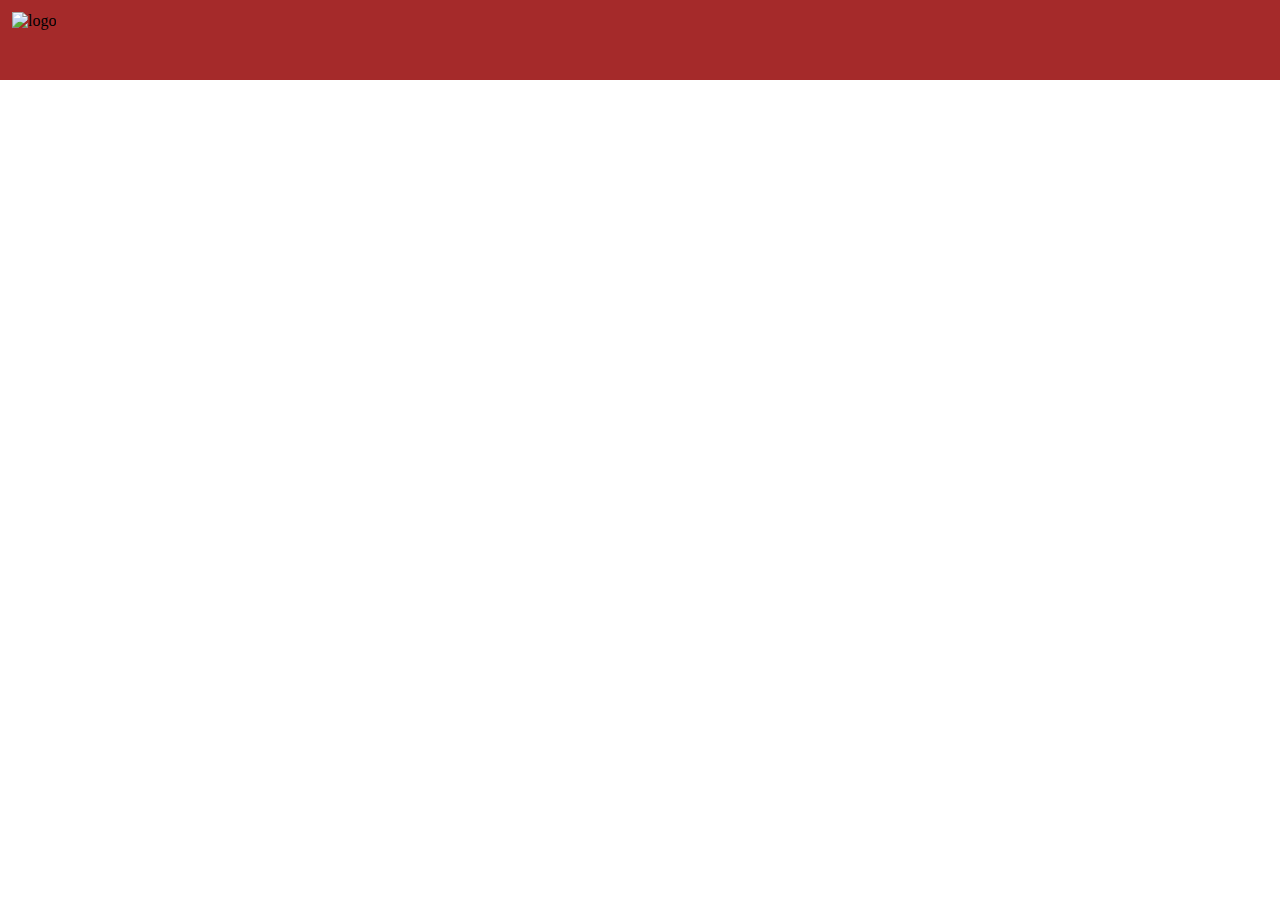
==== index.html @ 13179fc9 "My first commit of the project" ====
<!DOCTYPE html>
<html lang="en">

<head>
    <meta charset="UTF-8">
    <meta name="viewport" content="width=device-width, initial-scale=1.0">
    <title>Platzi Video</title>
    <link rel="stylesheet" href="./css/desktop.css">
</head>

<body>
    <header>
        <img src="https://raw.githubusercontent.com/platzi/PlatziVideo/feature/react/src/assets/static/logo-platzi-video-BW2.png" alt="logo">
    </header>
</body>

</html>
---- css/desktop.css ----
* {
    margin: 0;
    padding: 0;
    box-sizing: border-box;
}

header {
    width: 100%;
    height: 80px;
    background: brown;
}

header img {
    height: 100%;
    padding: 12px;
}
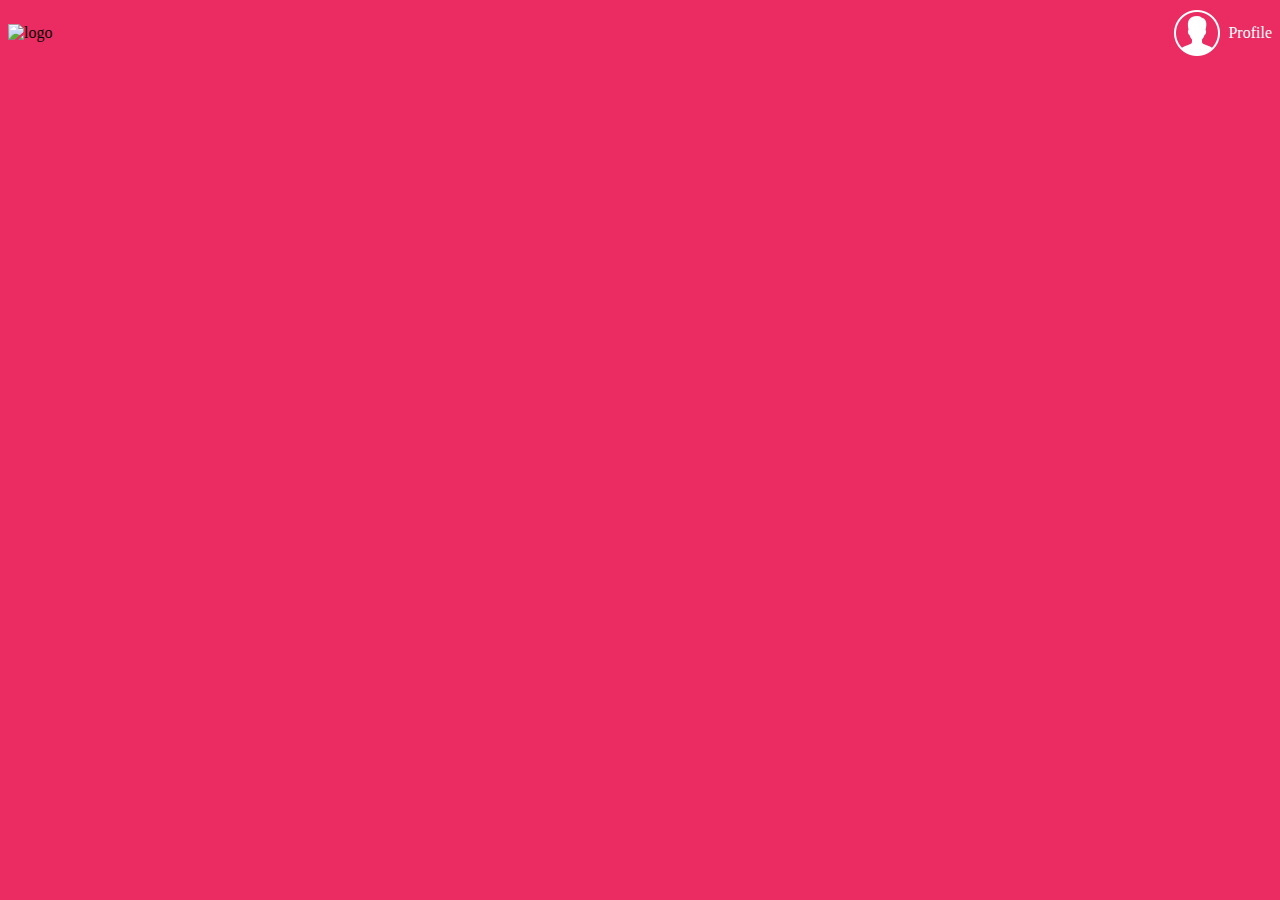
==== commit bfb8b932: "Header is created" ====
--- a/index.html
+++ b/index.html
@@ -9,8 +9,18 @@
 </head>
 
 <body>
-    <header>
-        <img src="https://raw.githubusercontent.com/platzi/PlatziVideo/feature/react/src/assets/static/logo-platzi-video-BW2.png" alt="logo">
+    <header class="header">
+        <img class="header__img" src="https://raw.githubusercontent.com/platzi/PlatziVideo/feature/react/src/assets/static/logo-platzi-video-BW2.png" alt="logo">
+        <div class="header__menu">
+            <div class="header__menu--profile">
+                <img src="./img/user-icon.png" alt="profile picture">
+                <span>Profile</span>
+            </div>
+            <ul class="header__menu--options">
+                <li><a href="#">Cuenta</a></li>
+                <li><a href="#">Cerrar sesion</a></li>
+            </ul>
+        </div>
     </header>
 </body>
 
--- a/css/desktop.css
+++ b/css/desktop.css
@@ -4,13 +4,66 @@
     box-sizing: border-box;
 }
 
-header {
-    width: 100%;
-    height: 80px;
-    background: brown;
+body {
+    background: #ea2c62;
 }
 
-header img {
+
+/*HEADER*/
+
+.header {
+    width: 100%;
+    height: auto;
+    padding: 8px;
+    display: flex;
+    justify-content: space-between;
+    align-items: center;
+}
+
+.header__img {
+    width: 190px;
+}
+
+.header__menu {
+    position: relative;
     height: 100%;
-    padding: 12px;
+}
+
+.header__menu:hover .header__menu--options,
+.header__menu--options:hover {
+    display: block;
+}
+
+.header__menu--profile {
+    height: 100%;
+    display: flex;
+    align-items: center;
+    cursor: pointer;
+}
+
+.header__menu--profile>* {
+    margin-left: 6px;
+}
+
+.header__menu--profile span {
+    color: #fff;
+}
+
+.header__menu--options {
+    height: 54px;
+    display: none;
+    list-style: none;
+    text-align: right;
+    position: absolute;
+    bottom: -54px;
+    right: 0;
+}
+
+.header__menu--options li {
+    margin-top: 6px;
+}
+
+.header__menu--options li a {
+    text-decoration: none;
+    color: #fff;
 }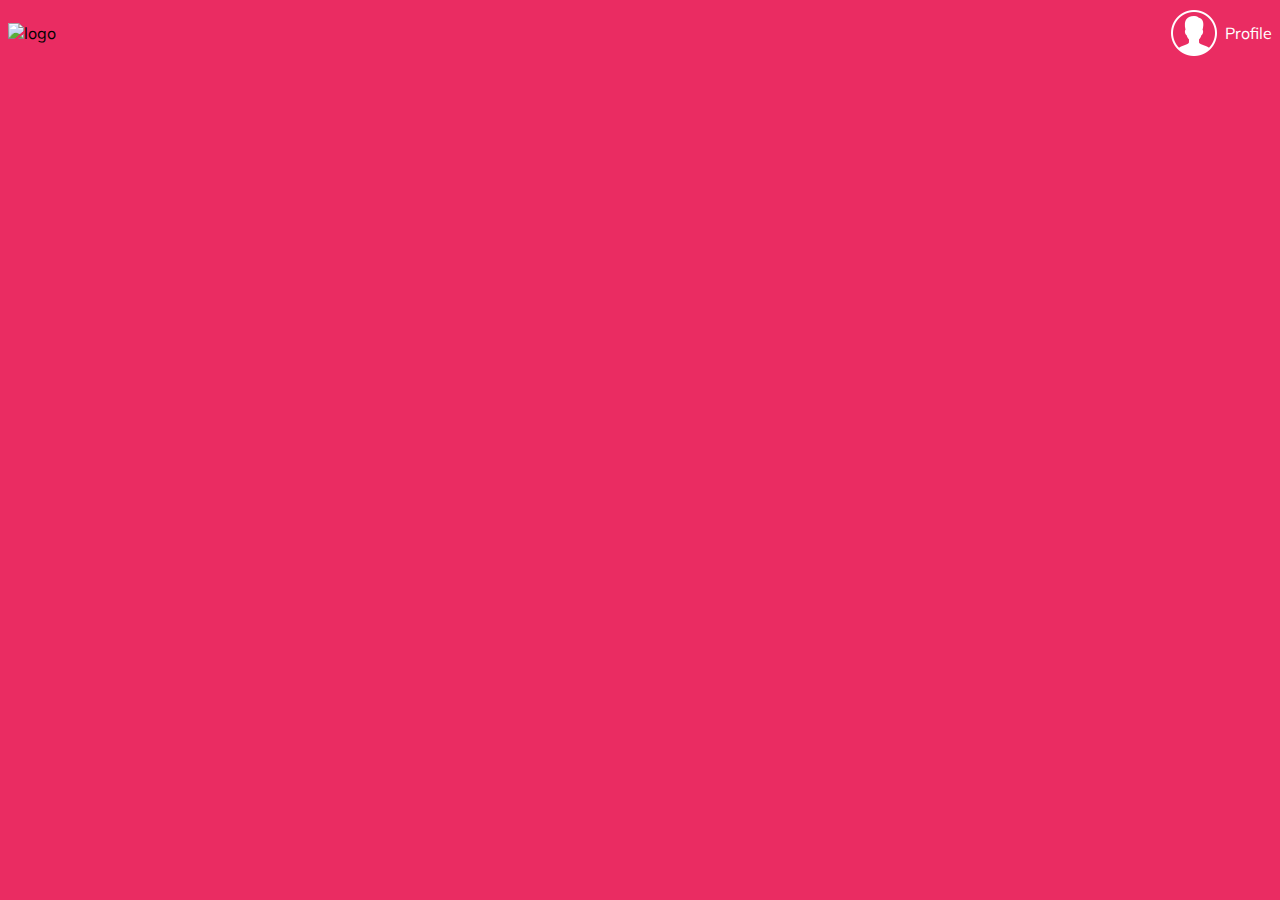
==== commit 0e160c86: "add font family Mulish to the project" ====
--- a/index.html
+++ b/index.html
@@ -6,6 +6,8 @@
     <meta name="viewport" content="width=device-width, initial-scale=1.0">
     <title>Platzi Video</title>
     <link rel="stylesheet" href="./css/desktop.css">
+    <link rel="preconnect" href="https://fonts.gstatic.com">
+    <link href="https://fonts.googleapis.com/css2?family=Mulish:wght@200;300;400;600;700;900&display=swap" rel="stylesheet">
 </head>
 
 <body>
--- a/css/desktop.css
+++ b/css/desktop.css
@@ -6,6 +6,7 @@
 
 body {
     background: #ea2c62;
+    font-family: 'Mulish', sans-serif;
 }
 
 
@@ -66,4 +67,8 @@
 .header__menu--options li a {
     text-decoration: none;
     color: #fff;
+}
+
+.header__menu--options li a:hover {
+    font-weight: bold;
 }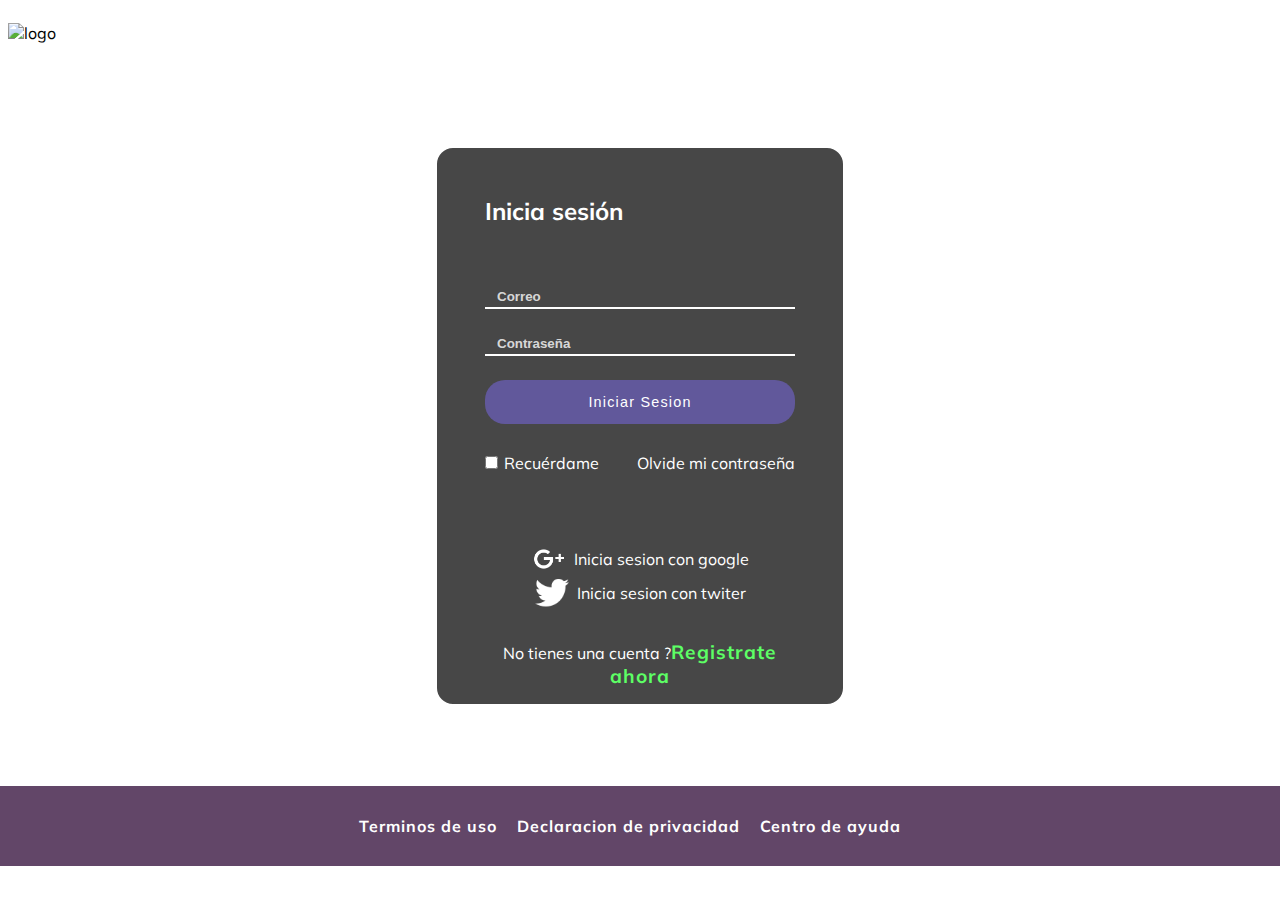
==== commit 2cc0443c: "new background, add login form, ready footer" ====
--- a/index.html
+++ b/index.html
@@ -24,6 +24,39 @@
             </ul>
         </div>
     </header>
+
+    <!-- <section class="search-container">
+        <h2 class="search__title">¿Qué quieres ver hoy?</h2>
+        <input class="search__input" type="text" placeholder="Buscar...">
+    </section> -->
+
+    <section class="login">
+        <section class="login__container">
+            <h2 class="login__tittle">Inicia sesión</h2>
+            <form action="" class="login__form">
+                <input class="input" type="text" placeholder="Correo">
+                <input class="input" type="password" placeholder="Contraseña">
+                <button class="login__button" type="button">Iniciar Sesion</button>
+                <div class="login__form--remember-me">
+                    <label>
+                        <input type="checkbox" id="user-remember" name="user-remember" value="Bike">Recuérdame
+                    </label>
+                    <a href="/">Olvide mi contraseña</a>
+                </div>
+            </form>
+            <section class="login__container--social-media">
+                <p class="social-media-info"><span class="social-media-icon icon-google"></span>Inicia sesion con google</p>
+                <p class="social-media-info"><span class="social-media-icon icon-twiter"></span>Inicia sesion con twiter</p>
+            </section>
+            <p class="login__container--acount">No tienes una cuenta ?<a href="#">Registrate ahora</a></p>
+        </section>
+    </section>
+    <footer class="footer">
+        <a href="#">Terminos de uso</a>
+        <a href="#">Declaracion de privacidad</a>
+        <a href="#">Centro de ayuda</a>
+    </footer>
+
 </body>
 
 </html>--- a/css/desktop.css
+++ b/css/desktop.css
@@ -4,21 +4,27 @@
     box-sizing: border-box;
 }
 
+*:focus {
+    outline: none;
+}
+
 body {
-    background: #ea2c62;
     font-family: 'Mulish', sans-serif;
+    background-image: url('https://images.pexels.com/photos/2418664/pexels-photo-2418664.jpeg?auto=compress&cs=tinysrgb&dpr=2&h=650&w=940');
+    background-size: cover;
+    background-repeat: no-repeat;
 }
 
 
 /*HEADER*/
 
 .header {
-    width: 100%;
+    align-items: center;
+    display: flex;
     height: auto;
+    justify-content: space-between;
     padding: 8px;
-    display: flex;
-    justify-content: space-between;
-    align-items: center;
+    width: 100%;
 }
 
 .header__img {
@@ -36,10 +42,10 @@
 }
 
 .header__menu--profile {
+    align-items: center;
+    cursor: pointer;
+    display: flex;
     height: 100%;
-    display: flex;
-    align-items: center;
-    cursor: pointer;
 }
 
 .header__menu--profile>* {
@@ -51,13 +57,13 @@
 }
 
 .header__menu--options {
+    bottom: -54px;
+    display: none;
     height: 54px;
-    display: none;
     list-style: none;
+    position: absolute;
+    right: 0;
     text-align: right;
-    position: absolute;
-    bottom: -54px;
-    right: 0;
 }
 
 .header__menu--options li {
@@ -71,4 +77,207 @@
 
 .header__menu--options li a:hover {
     font-weight: bold;
+    text-decoration: underline;
+}
+
+
+/*SEARCH*/
+
+
+/* .search-container {
+    margin: 0 auto;
+    padding: 80px 0px;
+    text-align: center;
+    width: 60%;
+}
+
+.search-container>* {
+    margin-bottom: 16px;
+}
+
+.search-container .search__title {
+    font-size: 1.8rem;
+    color: #fff;
+}
+
+.search-container .search__input {
+    background-image: url(../img/icons8-search-24.png);
+    background-position-x: 98%;
+    background-position-y: center;
+    background-repeat: no-repeat;
+    background-size: 24px;
+    background: #400082;
+    border-radius: 16px;
+    border: 2px solid #fff;
+    padding: 10px 18px;
+    width: 100%;
+}
+
+.search-container .search__input:focus {
+    background: #fff;
+    color: #000;
+}
+
+.search-container .search__input::placeholder {
+    color: rgb(197, 197, 197);
+} */
+
+
+/*LOGIN*/
+
+.login {
+    width: 100%;
+    min-height: calc(100vh - 200px);
+    padding: 80px 0px;
+}
+
+.login__container {
+    width: 410px;
+    height: 560px;
+    border: 2px solid white;
+    margin: 0 auto;
+    border-radius: 18px;
+    padding: 48px;
+    background: rgb(0 0 0 / 72%);
+    display: flex;
+    flex-direction: column;
+    justify-content: space-around;
+}
+
+.login .login__tittle {
+    color: #fff;
+    margin-bottom: 60px;
+}
+
+.login__form {
+    color: #fff;
+    margin-bottom: 40px;
+}
+
+.login__form>* {
+    margin-bottom: 24px;
+}
+
+.login__container .input {
+    width: 100%;
+    display: block;
+    background: none;
+    border: none;
+    border-bottom: 2px solid white;
+    padding: 3px 12px;
+}
+
+.login__form .login__button {
+    width: 100%;
+    padding: 14px;
+    background: #7c6af080;
+    border: none;
+    border-radius: 20px;
+    color: #fff;
+    cursor: pointer;
+    font-size: .9rem;
+    letter-spacing: 1.2px;
+}
+
+.login__form .login__button:hover {
+    background: #59016c;
+}
+
+.login__container input::placeholder {
+    color: rgba(255, 255, 255, .8);
+    font-weight: bold;
+}
+
+.login__form--remember-me {
+    height: 30px;
+    display: flex;
+    justify-content: space-between;
+    align-items: center;
+}
+
+.login__form--remember-me a {
+    text-decoration: none;
+    color: #fff;
+}
+
+.login__form--remember-me a:hover {
+    text-decoration: underline;
+}
+
+.login__form--remember-me label input {
+    margin-right: 6px;
+}
+
+.login__container--social-media {
+    margin-bottom: 30px;
+}
+
+.login__container--social-media .social-media-icon {
+    display: inline-block;
+    width: 34px;
+    height: 34px;
+    background-size: cover;
+    background-repeat: no-repeat;
+    background-position: center;
+}
+
+.icon-google {
+    background-image: url('../img/icons8-google-plus-64.png');
+}
+
+.icon-twiter {
+    background-image: url('../img/icons8-twitter-48.png');
+}
+
+.social-media-info {
+    display: flex;
+    align-items: center;
+    justify-content: center;
+    color: #fff;
+}
+
+.social-media-info span {
+    margin-right: 8px;
+}
+
+.login__container--acount {
+    color: #fff;
+    text-align: center;
+}
+
+.login__container--acount a {
+    text-decoration: none;
+    color: #5dff65;
+    font-size: 1.2rem;
+    font-weight: bold;
+    letter-spacing: 1px;
+}
+
+.login__container--acount a:hover {
+    text-decoration: underline;
+}
+
+
+/*footer*/
+
+.footer {
+    background: rgb(40 2 48 / 73%);
+    height: 80px;
+    display: flex;
+    justify-content: center;
+    padding: 20px;
+    align-items: center;
+}
+
+.footer a {
+    text-decoration: none;
+    font-size: 1rem;
+    color: #fff;
+    font-weight: bold;
+    letter-spacing: 1px;
+    margin-right: 20px;
+}
+
+.footer a:hover {
+    color: #00c9ff;
 }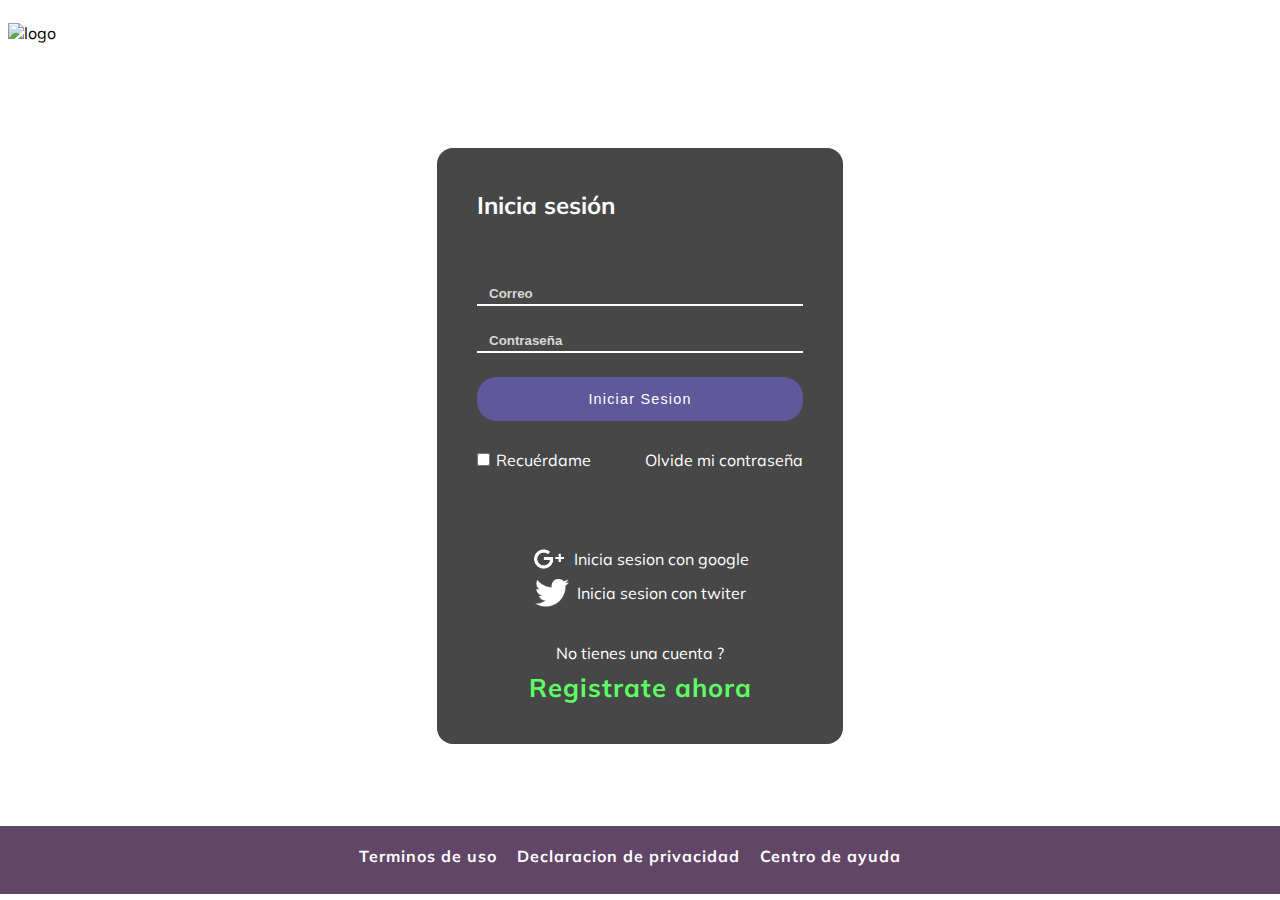
==== commit f35d36cd: "media queries to responsive design in login and register" ====
--- a/index.html
+++ b/index.html
@@ -48,7 +48,11 @@
                 <p class="social-media-info"><span class="social-media-icon icon-google"></span>Inicia sesion con google</p>
                 <p class="social-media-info"><span class="social-media-icon icon-twiter"></span>Inicia sesion con twiter</p>
             </section>
-            <p class="login__container--acount">No tienes una cuenta ?<a href="#">Registrate ahora</a></p>
+            <div class="login-account">
+                <p class="login__container--acount">No tienes una cuenta ?</p>
+                <a href="register.html">Registrate ahora</a>
+            </div>
+
         </section>
     </section>
     <footer class="footer">
--- a/css/desktop.css
+++ b/css/desktop.css
@@ -133,11 +133,11 @@
 
 .login__container {
     width: 410px;
-    height: 560px;
+    height: 600px;
     border: 2px solid white;
     margin: 0 auto;
     border-radius: 18px;
-    padding: 48px;
+    padding: 40px;
     background: rgb(0 0 0 / 72%);
     display: flex;
     flex-direction: column;
@@ -193,6 +193,7 @@
     display: flex;
     justify-content: space-between;
     align-items: center;
+    flex-wrap: wrap;
 }
 
 .login__form--remember-me a {
@@ -245,15 +246,22 @@
     text-align: center;
 }
 
-.login__container--acount a {
+.login-account {
+    display: flex;
+    flex-direction: column;
+    align-items: center;
+}
+
+.login-account a {
     text-decoration: none;
     color: #5dff65;
-    font-size: 1.2rem;
+    font-size: 1.6rem;
     font-weight: bold;
     letter-spacing: 1px;
-}
-
-.login__container--acount a:hover {
+    margin-top: 8px;
+}
+
+.login-account a:hover {
     text-decoration: underline;
 }
 
@@ -262,11 +270,13 @@
 
 .footer {
     background: rgb(40 2 48 / 73%);
-    height: 80px;
+    /* height: 80px; */
+    height: auto;
     display: flex;
     justify-content: center;
     padding: 20px;
     align-items: center;
+    flex-wrap: wrap;
 }
 
 .footer a {
@@ -276,8 +286,29 @@
     font-weight: bold;
     letter-spacing: 1px;
     margin-right: 20px;
+    margin-bottom: 8px;
 }
 
 .footer a:hover {
     color: #00c9ff;
+}
+
+
+/*MEDIA QUERIES*/
+
+@media (max-width:600px) {
+    .login__container {
+        width: 100%;
+        background: transparent;
+        border: none;
+    }
+    .social-media-info {
+        justify-content: flex-start;
+    }
+    .login__form--remember-me {
+        justify-content: center;
+    }
+    .footer {
+        justify-content: flex-start;
+    }
 }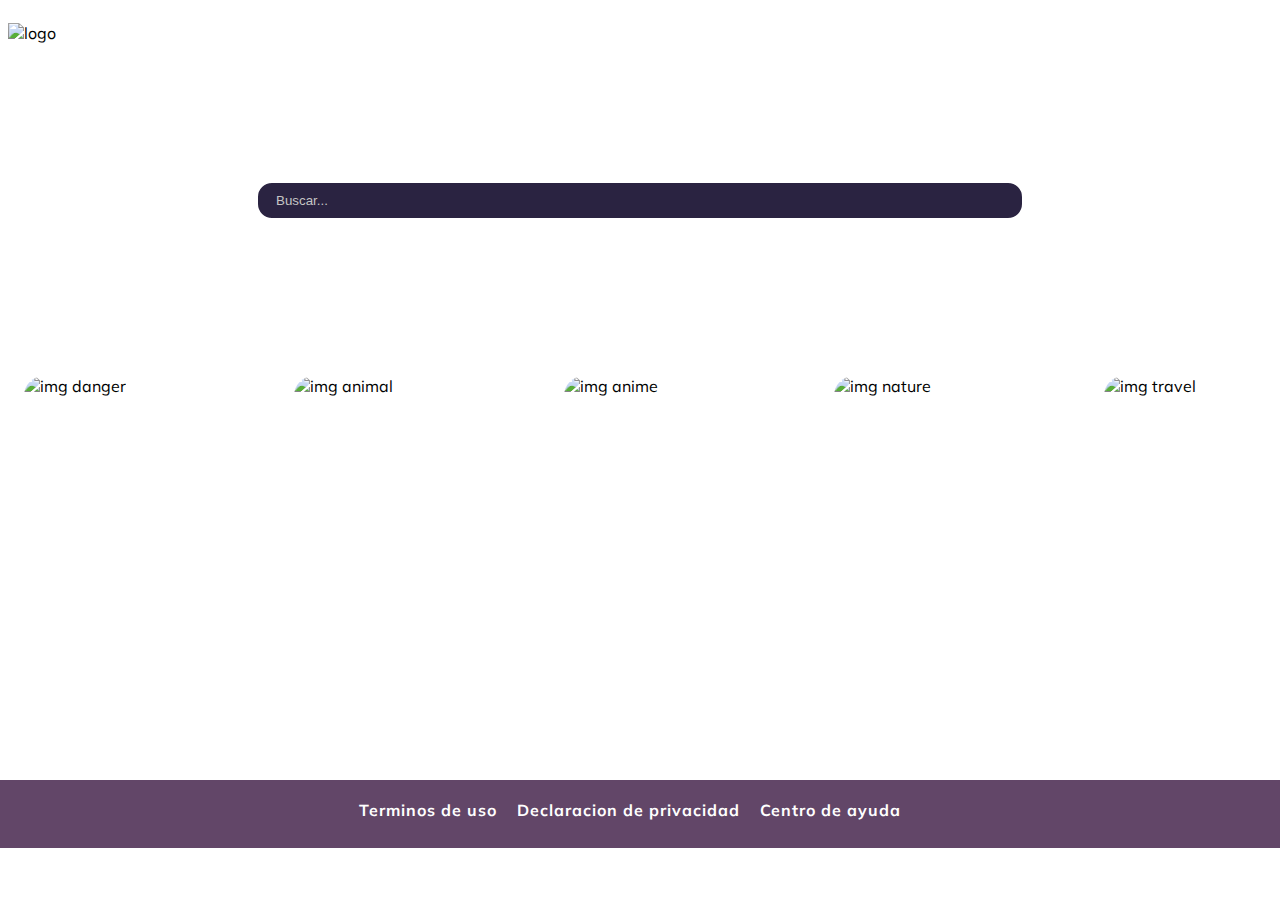
==== commit 52332fc6: "add component carousel" ====
--- a/index.html
+++ b/index.html
@@ -25,36 +25,108 @@
         </div>
     </header>
 
-    <!-- <section class="search-container">
+    <section class="search-container">
         <h2 class="search__title">¿Qué quieres ver hoy?</h2>
         <input class="search__input" type="text" placeholder="Buscar...">
-    </section> -->
+    </section>
 
-    <section class="login">
-        <section class="login__container">
-            <h2 class="login__tittle">Inicia sesión</h2>
-            <form action="" class="login__form">
-                <input class="input" type="text" placeholder="Correo">
-                <input class="input" type="password" placeholder="Contraseña">
-                <button class="login__button" type="button">Iniciar Sesion</button>
-                <div class="login__form--remember-me">
-                    <label>
-                        <input type="checkbox" id="user-remember" name="user-remember" value="Bike">Recuérdame
-                    </label>
-                    <a href="/">Olvide mi contraseña</a>
+    <h2 class="categories-list">Mi lista</h2>
+
+    <section class="carousel">
+        <div class="carousel__container">
+            <div class="carousel-card">
+                <img src="https://source.unsplash.com/random?danger" alt="img danger">
+                <div class="carousel-details">
+                    <div class="keloke">
+                        <figure class="carouse-images-container">
+                            <img src="https://raw.githubusercontent.com/teffcode/Platzi-Frontend-Dev/master/assets/play-icon.png" alt="play">
+                            <img src="https://raw.githubusercontent.com/teffcode/Platzi-Frontend-Dev/master/assets/plus-icon.png" alt="plus">
+                        </figure>
+                        <p>Title</p>
+                        <p>Description</p>
+                    </div>
                 </div>
-            </form>
-            <section class="login__container--social-media">
-                <p class="social-media-info"><span class="social-media-icon icon-google"></span>Inicia sesion con google</p>
-                <p class="social-media-info"><span class="social-media-icon icon-twiter"></span>Inicia sesion con twiter</p>
-            </section>
-            <div class="login-account">
-                <p class="login__container--acount">No tienes una cuenta ?</p>
-                <a href="register.html">Registrate ahora</a>
             </div>
+            <div class="carousel-card">
+                <img src="https://source.unsplash.com/random?animal" alt="img animal">
+                <div class="carousel-details">
+                    <figure class="carouse-images-container">
+                        <img src="https://raw.githubusercontent.com/teffcode/Platzi-Frontend-Dev/master/assets/play-icon.png" alt="play">
+                        <img src="https://raw.githubusercontent.com/teffcode/Platzi-Frontend-Dev/master/assets/plus-icon.png" alt="plus">
+                    </figure>
+                    <p>Title</p>
+                    <p>Description</p>
+                </div>
+            </div>
+            <div class="carousel-card">
+                <img src="https://source.unsplash.com/random?movie" alt="img anime">
+                <div class="carousel-details">
+                    <figure class="carouse-images-container">
+                        <img src="https://raw.githubusercontent.com/teffcode/Platzi-Frontend-Dev/master/assets/play-icon.png" alt="play">
+                        <img src="https://raw.githubusercontent.com/teffcode/Platzi-Frontend-Dev/master/assets/plus-icon.png" alt="plus">
+                    </figure>
+                    <p>Title</p>
+                    <p>Description</p>
+                </div>
+            </div>
+            <div class="carousel-card">
+                <img src="https://source.unsplash.com/random?nature" alt="img nature">
+                <div class="carousel-details">
+                    <figure class="carouse-images-container">
+                        <img src="https://raw.githubusercontent.com/teffcode/Platzi-Frontend-Dev/master/assets/play-icon.png" alt="play">
+                        <img src="https://raw.githubusercontent.com/teffcode/Platzi-Frontend-Dev/master/assets/plus-icon.png" alt="plus">
+                    </figure>
+                    <p>Title</p>
+                    <p>Description</p>
+                </div>
+            </div>
+            <div class="carousel-card">
+                <img src="https://source.unsplash.com/random?soccer" alt="img travel">
+                <div class="carousel-details">
+                    <figure class="carouse-images-container">
+                        <img src="https://raw.githubusercontent.com/teffcode/Platzi-Frontend-Dev/master/assets/play-icon.png" alt="play">
+                        <img src="https://raw.githubusercontent.com/teffcode/Platzi-Frontend-Dev/master/assets/plus-icon.png" alt="plus">
+                    </figure>
+                    <p>Title</p>
+                    <p>Description</p>
+                </div>
+            </div>
+            <div class="carousel-card">
+                <img src="https://source.unsplash.com/random?food" alt="img food">
+                <div class="carousel-details">
+                    <figure class="carouse-images-container">
+                        <img src="https://raw.githubusercontent.com/teffcode/Platzi-Frontend-Dev/master/assets/play-icon.png" alt="play">
+                        <img src="https://raw.githubusercontent.com/teffcode/Platzi-Frontend-Dev/master/assets/plus-icon.png" alt="plus">
+                    </figure>
+                    <p>Title</p>
+                    <p>Description</p>
+                </div>
+            </div>
+            <div class="carousel-card">
+                <img src="https://source.unsplash.com/random?sports" alt="img sports">
+                <div class="carousel-details">
+                    <figure class="carouse-images-container">
+                        <img src="https://raw.githubusercontent.com/teffcode/Platzi-Frontend-Dev/master/assets/play-icon.png" alt="play">
+                        <img src="https://raw.githubusercontent.com/teffcode/Platzi-Frontend-Dev/master/assets/plus-icon.png" alt="plus">
+                    </figure>
+                    <p>Title</p>
+                    <p>Description</p>
+                </div>
+            </div>
+            <div class="carousel-card">
+                <img src="https://source.unsplash.com/random?rain" alt="img rain">
+                <div class="carousel-details">
+                    <figure class="carouse-images-container">
+                        <img src="https://raw.githubusercontent.com/teffcode/Platzi-Frontend-Dev/master/assets/play-icon.png" alt="play">
+                        <img src="https://raw.githubusercontent.com/teffcode/Platzi-Frontend-Dev/master/assets/plus-icon.png" alt="plus">
+                    </figure>
+                    <p>Title</p>
+                    <p>Description</p>
+                </div>
+            </div>
+        </div>
+    </section>
 
-        </section>
-    </section>
     <footer class="footer">
         <a href="#">Terminos de uso</a>
         <a href="#">Declaracion de privacidad</a>
--- a/css/desktop.css
+++ b/css/desktop.css
@@ -11,7 +11,7 @@
 body {
     font-family: 'Mulish', sans-serif;
     background-image: url('https://images.pexels.com/photos/2418664/pexels-photo-2418664.jpeg?auto=compress&cs=tinysrgb&dpr=2&h=650&w=940');
-    background-size: cover;
+    /* background-size: cover; */
     background-repeat: no-repeat;
 }
 
@@ -83,10 +83,9 @@
 
 /*SEARCH*/
 
-
-/* .search-container {
+.search-container {
     margin: 0 auto;
-    padding: 80px 0px;
+    padding: 50px 0px;
     text-align: center;
     width: 60%;
 }
@@ -96,7 +95,7 @@
 }
 
 .search-container .search__title {
-    font-size: 1.8rem;
+    font-size: 2.4rem;
     color: #fff;
 }
 
@@ -106,7 +105,7 @@
     background-position-y: center;
     background-repeat: no-repeat;
     background-size: 24px;
-    background: #400082;
+    background: #2a2341;
     border-radius: 16px;
     border: 2px solid #fff;
     padding: 10px 18px;
@@ -120,7 +119,7 @@
 
 .search-container .search__input::placeholder {
     color: rgb(197, 197, 197);
-} */
+}
 
 
 /*LOGIN*/
@@ -266,17 +265,108 @@
 }
 
 
-/*footer*/
+/*CAROUSEL*/
+
+.carousel {
+    overflow-x: scroll;
+    position: relative;
+    width: 100%;
+    height: auto;
+}
+
+.carousel::-webkit-scrollbar {
+    height: 16px;
+    margin-bottom: 80px;
+}
+
+.carousel::-webkit-scrollbar-thumb {
+    /*Thumb es basicamente la barrita*/
+    background: rgba(0, 0, 0, .7);
+    border-radius: 8px;
+}
+
+.carousel__container {
+    white-space: nowrap;
+    padding: 60px 24px;
+}
+
+.carousel-card {
+    border-radius: 20px;
+    cursor: pointer;
+    display: inline-block;
+    height: 300px;
+    margin-right: 16px;
+    overflow: hidden;
+    position: relative;
+    transform-origin: center left;
+    transition: 450ms all;
+    width: 250px;
+}
+
+.carousel-details {
+    background: linear-gradient(180deg, rgba(0, 0, 0, 0.3) 50%, rgba(8, 3, 10, 1) 94%);
+    bottom: 0;
+    display: none;
+    left: 0;
+    opacity: 0;
+    padding: 14px;
+    position: absolute;
+    right: 0;
+    top: 0;
+    transition: 450ms opacity;
+}
+
+.carousel-details p {
+    color: #fff;
+    font-size: 12px;
+}
+
+.carousel-card:hover .carousel-details {
+    display: flex;
+    flex-direction: column;
+    justify-content: flex-end;
+    opacity: 1;
+}
+
+.carousel-details .carouse-images-container img {
+    width: 40px;
+    height: 40px;
+    object-fit: cover;
+}
+
+.carousel-card img {
+    height: 100%;
+    object-fit: cover;
+    width: 100%;
+}
+
+.carousel-card:hover~.carousel-card {
+    /* transition: .3s; */
+    /*Se desplazan a la derecha (eje x) 100px, por lo general los valores son ejex ejey ejez*/
+    transform: translate3d(100px, 0, 0);
+}
+
+.carousel__container:hover .carousel-card:not(:hover) {
+    opacity: .3;
+}
+
+.carousel__container:hover .carousel-card:hover {
+    /* opacity: 1; */
+    transform: scale(1.4);
+}
+
+
+/*FOOTER*/
 
 .footer {
     background: rgb(40 2 48 / 73%);
-    /* height: 80px; */
     height: auto;
     display: flex;
     justify-content: center;
     padding: 20px;
     align-items: center;
     flex-wrap: wrap;
+    margin-top: 40px;
 }
 
 .footer a {
@@ -291,6 +381,11 @@
 
 .footer a:hover {
     color: #00c9ff;
+}
+
+.categories-list {
+    color: #fff;
+    margin-left: 40px;
 }
 
 
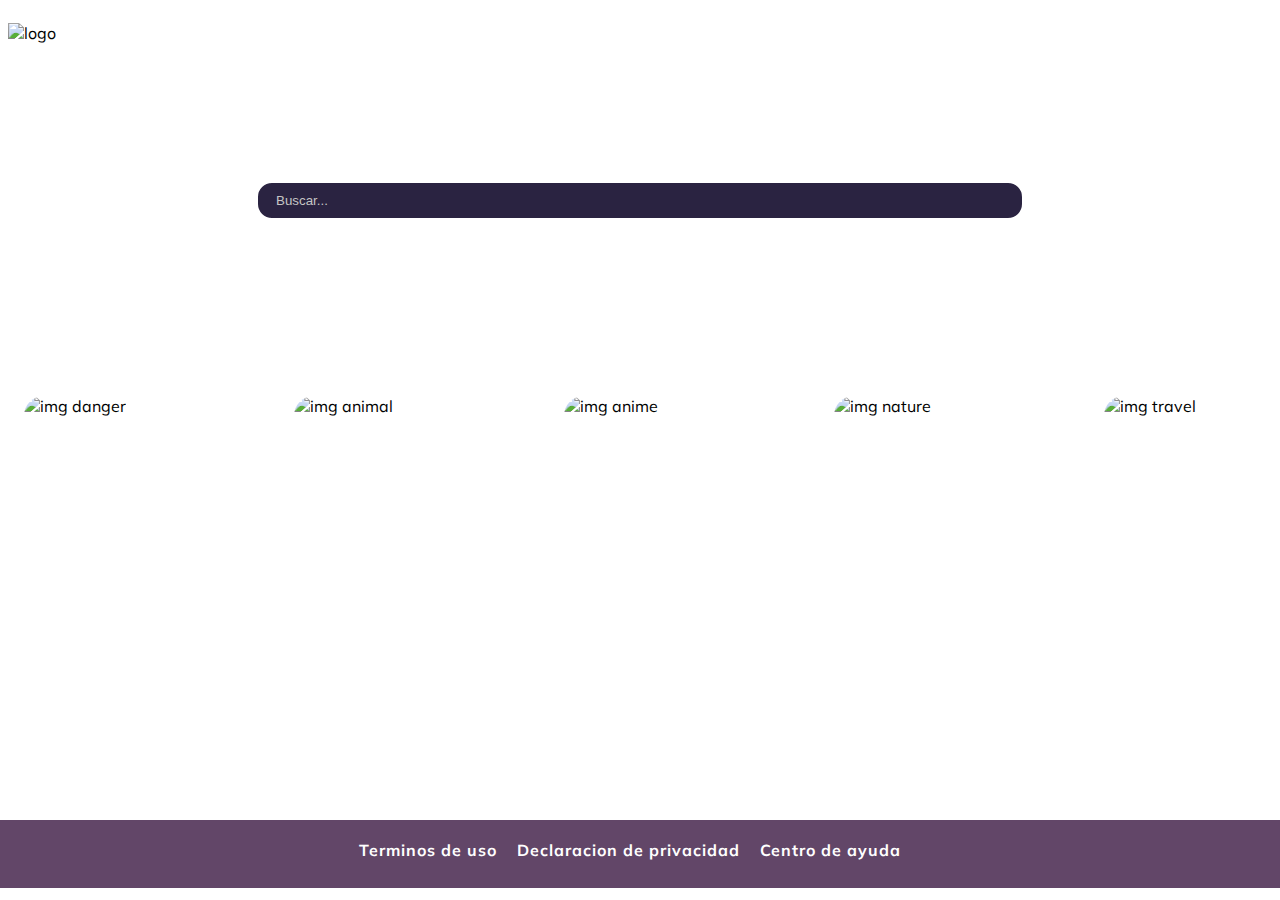
==== commit 6895d708: "add view not-found" ====
--- a/index.html
+++ b/index.html
@@ -127,6 +127,7 @@
         </div>
     </section>
 
+
     <footer class="footer">
         <a href="#">Terminos de uso</a>
         <a href="#">Declaracion de privacidad</a>
--- a/css/desktop.css
+++ b/css/desktop.css
@@ -287,7 +287,7 @@
 
 .carousel__container {
     white-space: nowrap;
-    padding: 60px 24px;
+    padding: 80px 24px;
 }
 
 .carousel-card {
@@ -389,6 +389,56 @@
 }
 
 
+/*NOT FOUND*/
+
+.not-found {
+    padding: 30px;
+    margin-top: 80px;
+    width: 100%;
+    display: flex;
+    flex-direction: column;
+    color: #fff;
+    align-items: center;
+}
+
+.not-found-code {
+    font-size: 4.2rem;
+    letter-spacing: 2px;
+    font-weight: bold;
+}
+
+.not-found-description {
+    font-size: 1.4rem;
+    letter-spacing: 2px;
+}
+
+
+/*ANIMATED CSS*/
+
+.animated {
+    animation-duration: 2.5s;
+    animation-fill-mode: both;
+    animation-iteration-count: infinite;
+}
+
+@keyframes pulse {
+    0% {
+        transform: scale(1);
+    }
+    50% {
+        transform: scale(1.1);
+    }
+    100% {
+        transform: scale(1);
+    }
+}
+
+.pulse {
+    animation-name: pulse;
+    animation-duration: 1s;
+}
+
+
 /*MEDIA QUERIES*/
 
 @media (max-width:600px) {
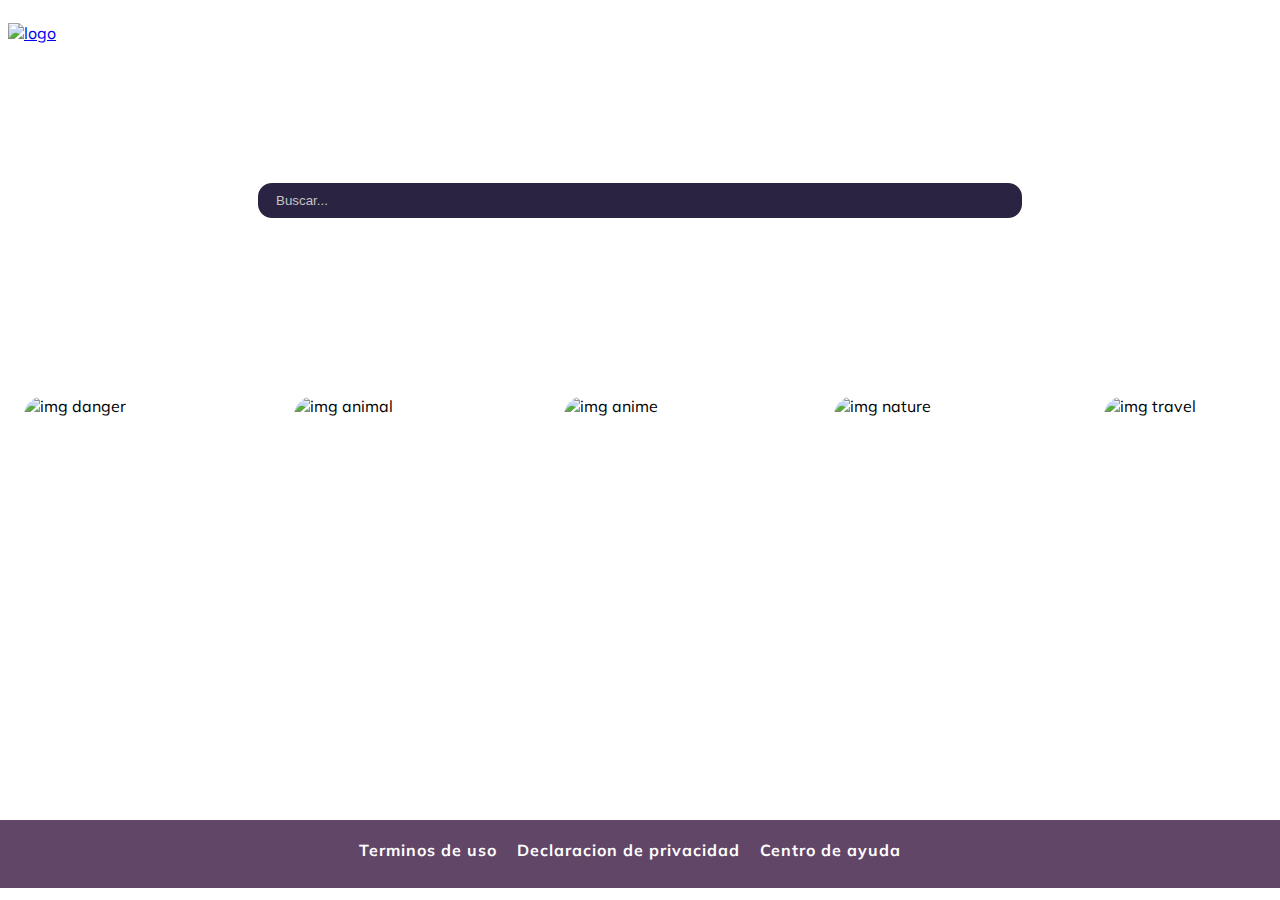
==== commit 91f47055: "implemented sass in the project" ====
--- a/index.html
+++ b/index.html
@@ -12,7 +12,7 @@
 
 <body>
     <header class="header">
-        <img class="header__img" src="https://raw.githubusercontent.com/platzi/PlatziVideo/feature/react/src/assets/static/logo-platzi-video-BW2.png" alt="logo">
+        <a href="index.html"> <img class="header__img" src="https://raw.githubusercontent.com/platzi/PlatziVideo/feature/react/src/assets/static/logo-platzi-video-BW2.png" alt="logo"></a>
         <div class="header__menu">
             <div class="header__menu--profile">
                 <img src="./img/user-icon.png" alt="profile picture">
@@ -21,6 +21,7 @@
             <ul class="header__menu--options">
                 <li><a href="#">Cuenta</a></li>
                 <li><a href="#">Cerrar sesion</a></li>
+                <li><a href="login.html">Iniciar sesion</a></li>
             </ul>
         </div>
     </header>
--- a/css/desktop.css
+++ b/css/desktop.css
@@ -1,459 +1,446 @@
 * {
-    margin: 0;
-    padding: 0;
-    box-sizing: border-box;
+  margin: 0;
+  padding: 0;
+  box-sizing: border-box;
 }
 
 *:focus {
-    outline: none;
+  outline: none;
 }
 
 body {
-    font-family: 'Mulish', sans-serif;
-    background-image: url('https://images.pexels.com/photos/2418664/pexels-photo-2418664.jpeg?auto=compress&cs=tinysrgb&dpr=2&h=650&w=940');
-    /* background-size: cover; */
-    background-repeat: no-repeat;
-}
-
+  font-family: "Mulish", sans-serif;
+  background-image: url("https://images.pexels.com/photos/2418664/pexels-photo-2418664.jpeg?auto=compress&cs=tinysrgb&dpr=2&h=650&w=940");
+  background-repeat: no-repeat;
+}
 
 /*HEADER*/
-
 .header {
-    align-items: center;
-    display: flex;
-    height: auto;
-    justify-content: space-between;
-    padding: 8px;
-    width: 100%;
+  align-items: center;
+  display: flex;
+  height: auto;
+  justify-content: space-between;
+  padding: 8px;
+  width: 100%;
 }
 
 .header__img {
-    width: 190px;
+  width: 190px;
 }
 
 .header__menu {
-    position: relative;
-    height: 100%;
+  position: relative;
+  height: 100%;
 }
 
 .header__menu:hover .header__menu--options,
 .header__menu--options:hover {
-    display: block;
+  display: block;
 }
 
 .header__menu--profile {
-    align-items: center;
-    cursor: pointer;
-    display: flex;
-    height: 100%;
-}
-
-.header__menu--profile>* {
-    margin-left: 6px;
+  align-items: center;
+  cursor: pointer;
+  display: flex;
+  height: 100%;
+}
+
+.header__menu--profile > * {
+  margin-left: 6px;
 }
 
 .header__menu--profile span {
-    color: #fff;
+  color: #fff;
 }
 
 .header__menu--options {
-    bottom: -54px;
-    display: none;
-    height: 54px;
-    list-style: none;
-    position: absolute;
-    right: 0;
-    text-align: right;
+  bottom: -70px;
+  display: none;
+  height: auto;
+  list-style: none;
+  position: absolute;
+  right: 0;
+  text-align: right;
 }
 
 .header__menu--options li {
-    margin-top: 6px;
+  margin-top: 6px;
 }
 
 .header__menu--options li a {
-    text-decoration: none;
-    color: #fff;
+  text-decoration: none;
+  color: #fff;
 }
 
 .header__menu--options li a:hover {
-    font-weight: bold;
-    text-decoration: underline;
-}
-
+  font-weight: bold;
+  text-decoration: underline;
+}
 
 /*SEARCH*/
-
 .search-container {
-    margin: 0 auto;
-    padding: 50px 0px;
-    text-align: center;
-    width: 60%;
-}
-
-.search-container>* {
-    margin-bottom: 16px;
+  margin: 0 auto;
+  padding: 50px 0px;
+  text-align: center;
+  width: 60%;
+}
+
+.search-container > * {
+  margin-bottom: 16px;
 }
 
 .search-container .search__title {
-    font-size: 2.4rem;
-    color: #fff;
+  font-size: 2.4rem;
+  color: #fff;
 }
 
 .search-container .search__input {
-    background-image: url(../img/icons8-search-24.png);
-    background-position-x: 98%;
-    background-position-y: center;
-    background-repeat: no-repeat;
-    background-size: 24px;
-    background: #2a2341;
-    border-radius: 16px;
-    border: 2px solid #fff;
-    padding: 10px 18px;
+  background-image: url(../img/icons8-search-24.png);
+  background-position-x: 98%;
+  background-position-y: center;
+  background-repeat: no-repeat;
+  background-size: 24px;
+  background: #2a2341;
+  border-radius: 16px;
+  border: 2px solid #fff;
+  padding: 10px 18px;
+  width: 100%;
+}
+
+.search-container .search__input:focus {
+  background: #fff;
+  color: #000;
+}
+
+.search-container .search__input::placeholder {
+  color: #c5c5c5;
+}
+
+/*LOGIN*/
+.login {
+  width: 100%;
+  min-height: calc(100vh - 200px);
+  padding: 80px 0px;
+}
+
+.login__container {
+  width: 410px;
+  height: 600px;
+  border: 2px solid white;
+  margin: 0 auto;
+  border-radius: 18px;
+  padding: 40px;
+  background: rgba(0, 0, 0, 0.72);
+  display: flex;
+  flex-direction: column;
+  justify-content: space-around;
+}
+
+.login .login__tittle {
+  color: #fff;
+  margin-bottom: 60px;
+}
+
+.login__form {
+  color: #fff;
+  margin-bottom: 40px;
+}
+
+.login__form > * {
+  margin-bottom: 24px;
+}
+
+.login__container .input {
+  width: 100%;
+  display: block;
+  background: none;
+  border: none;
+  border-bottom: 2px solid white;
+  padding: 3px 12px;
+}
+
+.login__form .login__button {
+  width: 100%;
+  padding: 14px;
+  background: #7c6af080;
+  border: none;
+  border-radius: 20px;
+  color: #fff;
+  cursor: pointer;
+  font-size: 0.9rem;
+  letter-spacing: 1.2px;
+}
+
+.login__form .login__button:hover {
+  background: #59016c;
+}
+
+.login__container input::placeholder {
+  color: rgba(255, 255, 255, 0.8);
+  font-weight: bold;
+}
+
+.login__form--remember-me {
+  height: 30px;
+  display: flex;
+  justify-content: space-between;
+  align-items: center;
+  flex-wrap: wrap;
+}
+
+.login__form--remember-me a {
+  text-decoration: none;
+  color: #fff;
+}
+
+.login__form--remember-me a:hover {
+  text-decoration: underline;
+}
+
+.login__form--remember-me label input {
+  margin-right: 6px;
+}
+
+.login__container--social-media {
+  margin-bottom: 30px;
+}
+
+.login__container--social-media .social-media-icon {
+  display: inline-block;
+  width: 34px;
+  height: 34px;
+  background-size: cover;
+  background-repeat: no-repeat;
+  background-position: center;
+}
+
+.icon-google {
+  background-image: url("../img/icons8-google-plus-64.png");
+}
+
+.icon-twiter {
+  background-image: url("../img/icons8-twitter-48.png");
+}
+
+.social-media-info {
+  display: flex;
+  align-items: center;
+  justify-content: center;
+  color: #fff;
+}
+
+.social-media-info span {
+  margin-right: 8px;
+}
+
+.login__container--acount {
+  color: #fff;
+  text-align: center;
+}
+
+.login-account {
+  display: flex;
+  flex-direction: column;
+  align-items: center;
+}
+
+.login-account a {
+  text-decoration: none;
+  color: #5dff65;
+  font-size: 1.6rem;
+  font-weight: bold;
+  letter-spacing: 1px;
+  margin-top: 8px;
+}
+
+.login-account a:hover {
+  text-decoration: underline;
+}
+
+/*CAROUSEL*/
+.carousel {
+  overflow-x: scroll;
+  position: relative;
+  width: 100%;
+  height: auto;
+}
+
+.carousel::-webkit-scrollbar {
+  height: 16px;
+  margin-bottom: 80px;
+}
+
+.carousel::-webkit-scrollbar-thumb {
+  /*Thumb es basicamente la barrita*/
+  background: rgba(0, 0, 0, 0.7);
+  border-radius: 8px;
+}
+
+.carousel__container {
+  white-space: nowrap;
+  padding: 80px 24px;
+}
+
+.carousel-card {
+  border-radius: 20px;
+  cursor: pointer;
+  display: inline-block;
+  height: 300px;
+  margin-right: 16px;
+  overflow: hidden;
+  position: relative;
+  transform-origin: center left;
+  transition: 450ms all;
+  width: 250px;
+}
+
+.carousel-details {
+  background: linear-gradient(180deg, rgba(0, 0, 0, 0.3) 50%, #08030a 94%);
+  bottom: 0;
+  display: none;
+  left: 0;
+  opacity: 0;
+  padding: 14px;
+  position: absolute;
+  right: 0;
+  top: 0;
+  transition: 450ms opacity;
+}
+
+.carousel-details p {
+  color: #fff;
+  font-size: 12px;
+}
+
+.carousel-card:hover .carousel-details {
+  display: flex;
+  flex-direction: column;
+  justify-content: flex-end;
+  opacity: 1;
+}
+
+.carousel-details .carouse-images-container img {
+  width: 40px;
+  height: 40px;
+  object-fit: cover;
+}
+
+.carousel-card img {
+  height: 100%;
+  object-fit: cover;
+  width: 100%;
+}
+
+.carousel-card:hover ~ .carousel-card {
+  /* transition: .3s; */
+  /*Se desplazan a la derecha (eje x) 100px, por lo general los valores son ejex ejey ejez*/
+  transform: translate3d(100px, 0, 0);
+}
+
+.carousel__container:hover .carousel-card:not(:hover) {
+  opacity: 0.3;
+}
+
+.carousel__container:hover .carousel-card:hover {
+  /* opacity: 1; */
+  transform: scale(1.4);
+}
+
+/*FOOTER*/
+.footer {
+  background: rgba(40, 2, 48, 0.73);
+  height: auto;
+  display: flex;
+  justify-content: center;
+  padding: 20px;
+  align-items: center;
+  flex-wrap: wrap;
+  margin-top: 40px;
+}
+
+.footer a {
+  text-decoration: none;
+  font-size: 1rem;
+  color: #fff;
+  font-weight: bold;
+  letter-spacing: 1px;
+  margin-right: 20px;
+  margin-bottom: 8px;
+}
+
+.footer a:hover {
+  color: #00c9ff;
+}
+
+.categories-list {
+  color: #fff;
+  margin-left: 40px;
+}
+
+/*NOT FOUND*/
+.not-found {
+  padding: 30px;
+  margin-top: 80px;
+  width: 100%;
+  display: flex;
+  flex-direction: column;
+  color: #fff;
+  align-items: center;
+}
+
+.not-found-code {
+  font-size: 4.2rem;
+  letter-spacing: 2px;
+  font-weight: bold;
+}
+
+.not-found-description {
+  font-size: 1.4rem;
+  letter-spacing: 2px;
+}
+
+/*ANIMATED CSS*/
+.animated {
+  animation-duration: 2.5s;
+  animation-fill-mode: both;
+  animation-iteration-count: infinite;
+}
+
+@keyframes pulse {
+  0% {
+    transform: scale(1);
+  }
+  50% {
+    transform: scale(1.1);
+  }
+  100% {
+    transform: scale(1);
+  }
+}
+.pulse {
+  animation-name: pulse;
+  animation-duration: 1s;
+}
+
+/*MEDIA QUERIES*/
+@media (max-width: 600px) {
+  .login__container {
     width: 100%;
-}
-
-.search-container .search__input:focus {
-    background: #fff;
-    color: #000;
-}
-
-.search-container .search__input::placeholder {
-    color: rgb(197, 197, 197);
-}
-
-
-/*LOGIN*/
-
-.login {
-    width: 100%;
-    min-height: calc(100vh - 200px);
-    padding: 80px 0px;
-}
-
-.login__container {
-    width: 410px;
-    height: 600px;
-    border: 2px solid white;
-    margin: 0 auto;
-    border-radius: 18px;
-    padding: 40px;
-    background: rgb(0 0 0 / 72%);
-    display: flex;
-    flex-direction: column;
-    justify-content: space-around;
-}
-
-.login .login__tittle {
-    color: #fff;
-    margin-bottom: 60px;
-}
-
-.login__form {
-    color: #fff;
-    margin-bottom: 40px;
-}
-
-.login__form>* {
-    margin-bottom: 24px;
-}
-
-.login__container .input {
-    width: 100%;
-    display: block;
-    background: none;
+    background: transparent;
     border: none;
-    border-bottom: 2px solid white;
-    padding: 3px 12px;
-}
-
-.login__form .login__button {
-    width: 100%;
-    padding: 14px;
-    background: #7c6af080;
-    border: none;
-    border-radius: 20px;
-    color: #fff;
-    cursor: pointer;
-    font-size: .9rem;
-    letter-spacing: 1.2px;
-}
-
-.login__form .login__button:hover {
-    background: #59016c;
-}
-
-.login__container input::placeholder {
-    color: rgba(255, 255, 255, .8);
-    font-weight: bold;
-}
-
-.login__form--remember-me {
-    height: 30px;
-    display: flex;
-    justify-content: space-between;
-    align-items: center;
-    flex-wrap: wrap;
-}
-
-.login__form--remember-me a {
-    text-decoration: none;
-    color: #fff;
-}
-
-.login__form--remember-me a:hover {
-    text-decoration: underline;
-}
-
-.login__form--remember-me label input {
-    margin-right: 6px;
-}
-
-.login__container--social-media {
-    margin-bottom: 30px;
-}
-
-.login__container--social-media .social-media-icon {
-    display: inline-block;
-    width: 34px;
-    height: 34px;
-    background-size: cover;
-    background-repeat: no-repeat;
-    background-position: center;
-}
-
-.icon-google {
-    background-image: url('../img/icons8-google-plus-64.png');
-}
-
-.icon-twiter {
-    background-image: url('../img/icons8-twitter-48.png');
-}
-
-.social-media-info {
-    display: flex;
-    align-items: center;
+  }
+
+  .social-media-info {
+    justify-content: flex-start;
+  }
+
+  .login__form--remember-me {
     justify-content: center;
-    color: #fff;
-}
-
-.social-media-info span {
-    margin-right: 8px;
-}
-
-.login__container--acount {
-    color: #fff;
-    text-align: center;
-}
-
-.login-account {
-    display: flex;
-    flex-direction: column;
-    align-items: center;
-}
-
-.login-account a {
-    text-decoration: none;
-    color: #5dff65;
-    font-size: 1.6rem;
-    font-weight: bold;
-    letter-spacing: 1px;
-    margin-top: 8px;
-}
-
-.login-account a:hover {
-    text-decoration: underline;
-}
-
-
-/*CAROUSEL*/
-
-.carousel {
-    overflow-x: scroll;
-    position: relative;
-    width: 100%;
-    height: auto;
-}
-
-.carousel::-webkit-scrollbar {
-    height: 16px;
-    margin-bottom: 80px;
-}
-
-.carousel::-webkit-scrollbar-thumb {
-    /*Thumb es basicamente la barrita*/
-    background: rgba(0, 0, 0, .7);
-    border-radius: 8px;
-}
-
-.carousel__container {
-    white-space: nowrap;
-    padding: 80px 24px;
-}
-
-.carousel-card {
-    border-radius: 20px;
-    cursor: pointer;
-    display: inline-block;
-    height: 300px;
-    margin-right: 16px;
-    overflow: hidden;
-    position: relative;
-    transform-origin: center left;
-    transition: 450ms all;
-    width: 250px;
-}
-
-.carousel-details {
-    background: linear-gradient(180deg, rgba(0, 0, 0, 0.3) 50%, rgba(8, 3, 10, 1) 94%);
-    bottom: 0;
-    display: none;
-    left: 0;
-    opacity: 0;
-    padding: 14px;
-    position: absolute;
-    right: 0;
-    top: 0;
-    transition: 450ms opacity;
-}
-
-.carousel-details p {
-    color: #fff;
-    font-size: 12px;
-}
-
-.carousel-card:hover .carousel-details {
-    display: flex;
-    flex-direction: column;
-    justify-content: flex-end;
-    opacity: 1;
-}
-
-.carousel-details .carouse-images-container img {
-    width: 40px;
-    height: 40px;
-    object-fit: cover;
-}
-
-.carousel-card img {
-    height: 100%;
-    object-fit: cover;
-    width: 100%;
-}
-
-.carousel-card:hover~.carousel-card {
-    /* transition: .3s; */
-    /*Se desplazan a la derecha (eje x) 100px, por lo general los valores son ejex ejey ejez*/
-    transform: translate3d(100px, 0, 0);
-}
-
-.carousel__container:hover .carousel-card:not(:hover) {
-    opacity: .3;
-}
-
-.carousel__container:hover .carousel-card:hover {
-    /* opacity: 1; */
-    transform: scale(1.4);
-}
-
-
-/*FOOTER*/
-
-.footer {
-    background: rgb(40 2 48 / 73%);
-    height: auto;
-    display: flex;
-    justify-content: center;
-    padding: 20px;
-    align-items: center;
-    flex-wrap: wrap;
-    margin-top: 40px;
-}
-
-.footer a {
-    text-decoration: none;
-    font-size: 1rem;
-    color: #fff;
-    font-weight: bold;
-    letter-spacing: 1px;
-    margin-right: 20px;
-    margin-bottom: 8px;
-}
-
-.footer a:hover {
-    color: #00c9ff;
-}
-
-.categories-list {
-    color: #fff;
-    margin-left: 40px;
-}
-
-
-/*NOT FOUND*/
-
-.not-found {
-    padding: 30px;
-    margin-top: 80px;
-    width: 100%;
-    display: flex;
-    flex-direction: column;
-    color: #fff;
-    align-items: center;
-}
-
-.not-found-code {
-    font-size: 4.2rem;
-    letter-spacing: 2px;
-    font-weight: bold;
-}
-
-.not-found-description {
-    font-size: 1.4rem;
-    letter-spacing: 2px;
-}
-
-
-/*ANIMATED CSS*/
-
-.animated {
-    animation-duration: 2.5s;
-    animation-fill-mode: both;
-    animation-iteration-count: infinite;
-}
-
-@keyframes pulse {
-    0% {
-        transform: scale(1);
-    }
-    50% {
-        transform: scale(1.1);
-    }
-    100% {
-        transform: scale(1);
-    }
-}
-
-.pulse {
-    animation-name: pulse;
-    animation-duration: 1s;
-}
-
-
-/*MEDIA QUERIES*/
-
-@media (max-width:600px) {
-    .login__container {
-        width: 100%;
-        background: transparent;
-        border: none;
-    }
-    .social-media-info {
-        justify-content: flex-start;
-    }
-    .login__form--remember-me {
-        justify-content: center;
-    }
-    .footer {
-        justify-content: flex-start;
-    }
-}+  }
+
+  .footer {
+    justify-content: flex-start;
+  }
+}
+
+/*# sourceMappingURL=desktop.css.map */
